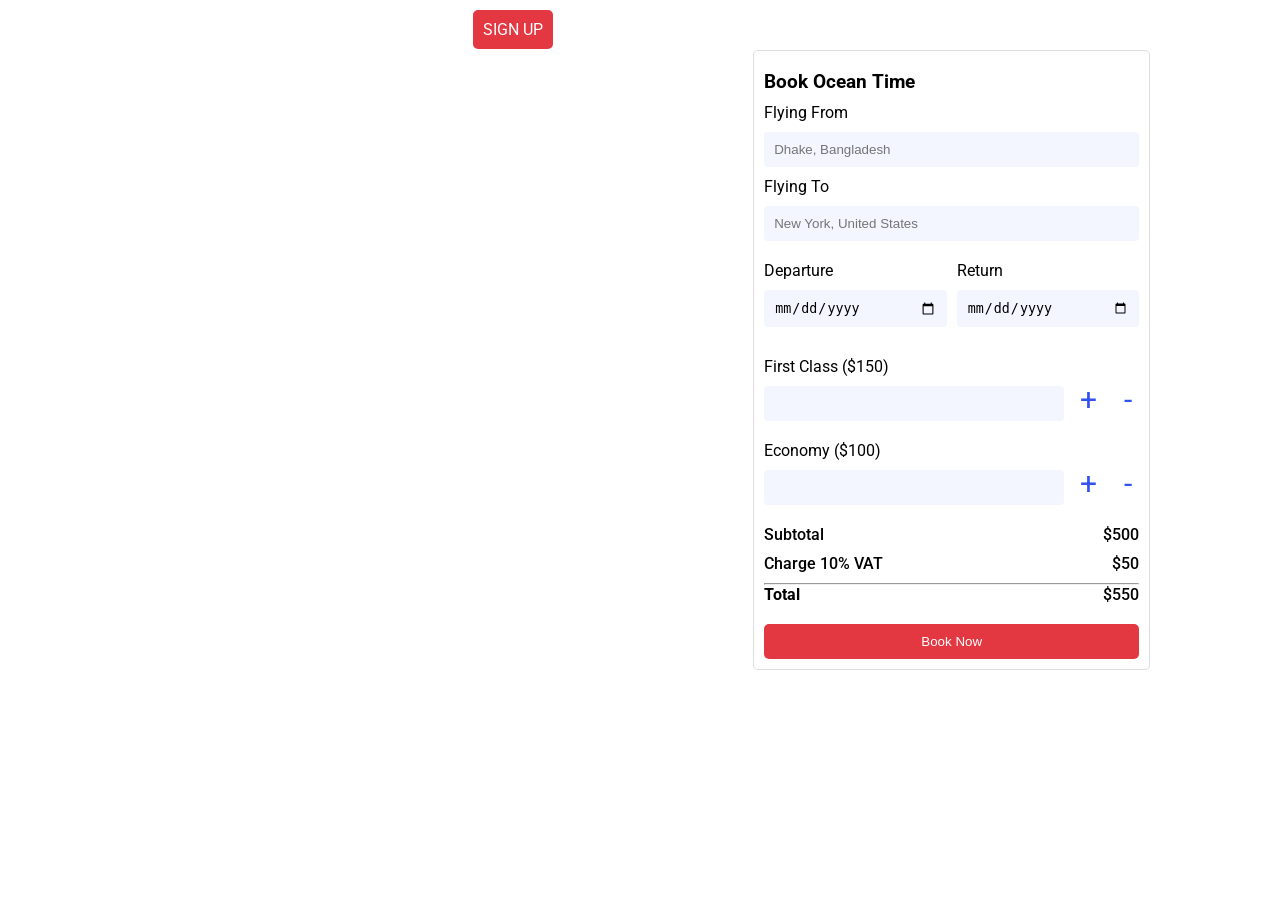
==== index.html @ bfc1fab5 "git push 1st try" ====
<!DOCTYPE html>
<html lang="en">

<head>
    <meta charset="UTF-8">
    <meta name="viewport" content="width=device-width, initial-scale=1.0">
    <title>Curise Booking</title>
    <!-- Fonts -->
    <link rel="preconnect" href="https://fonts.gstatic.com">
    <link href="https://fonts.googleapis.com/css2?family=Bebas+Neue&family=Roboto:wght@400;500;700&display=swap"
        rel="stylesheet">
    <!-- Stylesheet -->
    <link rel="stylesheet" href="style.css">
</head>

<body>
    <!--Header and Menu Section-->
    <header class="container">
        <nav>
            <ul>
                <li><a href="#">Home</a></li>
                <li><a href="#">About Us</a></li>
                <li><a href="#">Contact</a></li>
                <li><a class="active" href="#">Sign Up</a></li>
            </ul>
        </nav>
    </header>

    <!--Booking Section-->
    <main class="main-content container">

        <div class="booking-content">
            <h1>Cruise Queen</h1>
            <p>Lorem Ipsum is simply dummy text of the printing and typesetting industry. Lorem Ipsum has been the industry's standard dummy text ever since the 1500s, when an unknown printer took a galley of type and scrambled it to make a type specimen book./p>
        </div>


        <div class="booking-form">
            <h3>Book Ocean Time</h3>
            <div class="input-group">
                <label for="">Flying From</label>
                <input class="inp-style" type="text" name="" placeholder="Dhake, Bangladesh">
            </div>
            <div class="input-group">
                <label for="">Flying To</label>
                <input class="inp-style" type="text" name="" placeholder="New York, United States">
            </div>
            <div class="inputs">
                <div class="input-group">
                    <label" for="">Departure</label>
                    <input class="inp-style" type="date" name="">
                </div>
                <div class="input-group">
                    <label for="">Return</label>
                    <input class="inp-style" type="date" name="">
                </div>
            </div>
            <div class="input-group f-class">
                <div>
                    <label for="">First Class ($150)</label>
                    <input class="inp-style inp-width" type="number" name="">
                </div>
                <div class="plus-minus-btn">
                    <p>+ -</p>
                </div>
            </div>
            
            <div class="input-group f-class">
                <div>
                    <label for="">Economy ($100)</label>
                    <input class="inp-style inp-width" type="number" name="">
                </div>
                <div class="plus-minus-btn">
                    <p> <span>+</span> <span>-</span> </p>
                </div>
            </div>
            <div class="calculations">
                <div class="amount">
                    <div class="left">
                        <p>Subtotal</p>
                    </div>
                    <div class="right">
                        <p>$500</p>
                    </div>
                </div>

                <div class="amount">
                    <div class="left">
                        <p>Charge 10% VAT</p>
                    </div>
                    <div class="right">
                        <p>$50</p>
                    </div>
                </div>
                <hr>
                <div class="amount">
                    <div class="left">
                        <h4>Total</h4>
                    </div>
                    <div class="right">
                        <p>$550</p>
                    </div>
                </div>
            </div>
            <button class="btn-style">Book Now</button>
        </div>
    </main>

    <!--Thank You-->
</body>

</html>
---- style.css ----
*{
    padding: 0;
    margin: 0;
    box-sizing: border-box;
    text-decoration: none;
    list-style-type: none;
}
body{
    font-family: 'Roboto', sans-serif;
    background:url("images/ship.png");
    background-repeat: no-repeat;
    background-position: center center;
    background-attachment: scroll;
    background-size: cover;
}
nav{
    height: 50px;
    width: 100%;
    padding: 20px 0;
}
.container{
    width: 1200px;
    max-width: 85%;
    margin: 0 auto;
}
nav ul{
    display: flex;
    justify-content: flex-start;
    margin: 0px 6px;
}
nav ul li a{
    color: #fff;
    padding: 10px;
    text-transform: uppercase;
    margin-left: 30px;
}
nav ul li a:hover, a.active{
    background-color: #E33741;
    border-radius: 5px;
}
.main-content{
    display: grid;
    grid-template-columns: 2fr 3fr;
    gap: 70px;
    align-items: center;
}
.booking-content{
    color: #fff;
    width: 100%;
    float: left;
    margin-left: 50px;
}
.booking-content h1{
    font-size: 70px;
    text-transform: uppercase;
    font-family: 'Bebas Neue', cursive;
    font-weight: 500;
}
.booking-form{
    background-color: #fff;
    border: 1px solid #ddd;
    padding: 10px;
    border-radius: 5px;
    float: right;
    width: 65%;
    margin-left: 180px;
}
.booking-form h3{
    margin: 10px 0px;
}
.booking-form  .input-group{
    margin: 10px 0;
}
.booking-form  .calculations{
    margin: 10px 0;
}
.booking-form  .calculations p{
    font-weight: 500;
    margin-bottom: 10px;
}
.booking-form input{
    width: 100%;
    display: block;
    padding: 10px;
    border-radius: 5px;
    border: none;
    background: #F3F5FF;
    border-radius: 4px;
    margin: 10px 0;
}
.f-class{
    display: flex;
    justify-content: space-between;
    align-items: center;
}
.inp-width{
    min-width: 300px;
}
.plus-minus-btn{
    color: #3352F2;
    font-size: 30px;
    padding: 2px;
    margin: 10px 5px 0px 0px;
    word-spacing: 20px;
}
.booking-form .inputs{
    display: grid;
    grid-template-columns: 1fr 1fr;
    gap: 10px;
}
.btn-style{
    display: block;
    width: 100%;
    padding: 10px;
    border-radius: 5px;
    border: none;
    color: #fff;
    font-weight: 500;
    background-color:  #E33741;
}
.amount{
    display: flex;
    justify-content: space-between;
}
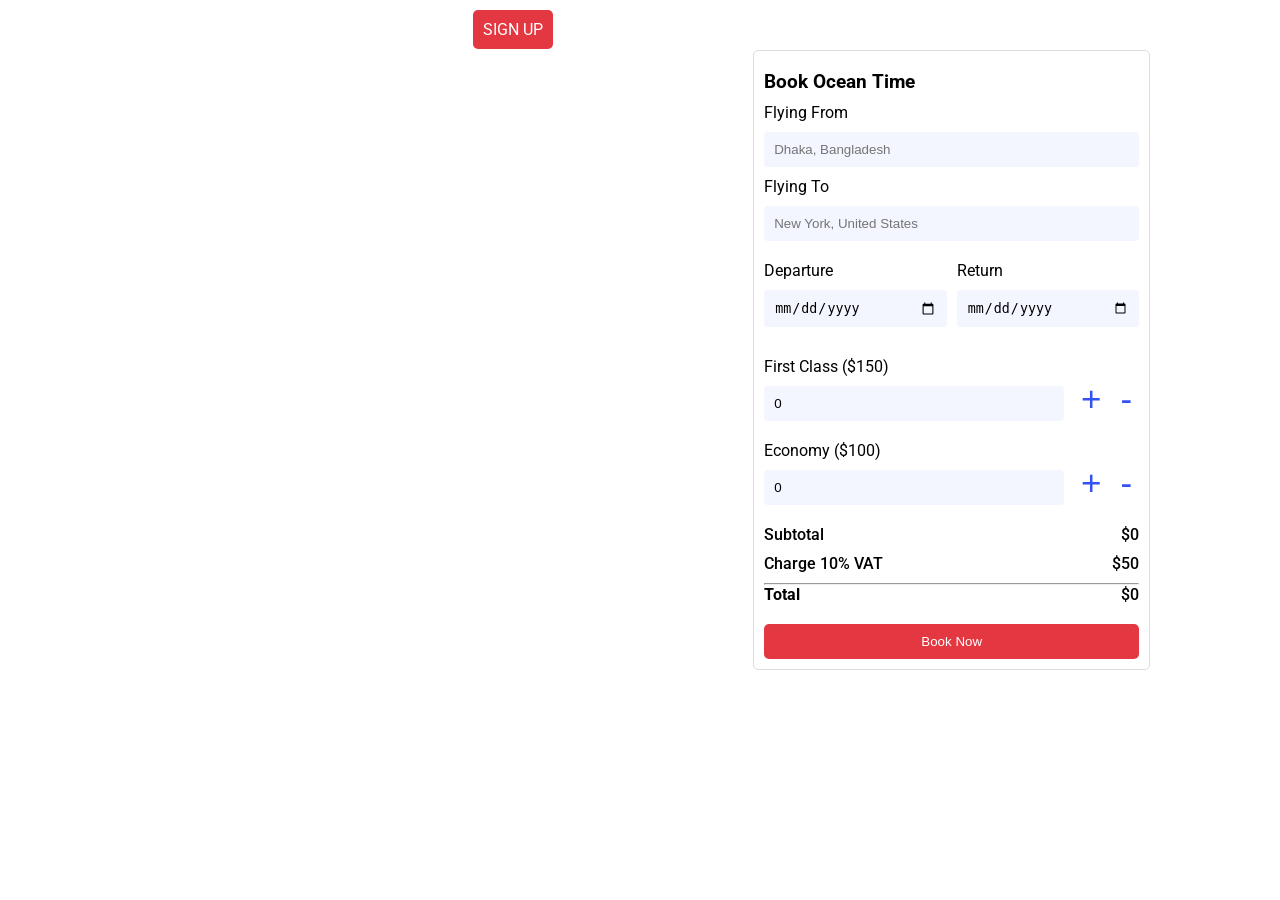
==== commit fa738e53: "before vat" ====
--- a/index.html
+++ b/index.html
@@ -6,9 +6,11 @@
     <meta name="viewport" content="width=device-width, initial-scale=1.0">
     <title>Curise Booking</title>
     <!-- Fonts -->
-    <link rel="preconnect" href="https://fonts.gstatic.com">
+    <link rel="prEconnect" href="https://fonts.gstatic.com">
     <link href="https://fonts.googleapis.com/css2?family=Bebas+Neue&family=Roboto:wght@400;500;700&display=swap"
         rel="stylesheet">
+    <!-- font awesome  -->
+    <link href="https://cdnjs.cloudflare.com/ajax/libs/font-awesome/5.11.2/css/all.css" rel="stylesheet" />
     <!-- Stylesheet -->
     <link rel="stylesheet" href="style.css">
 </head>
@@ -31,7 +33,7 @@
 
         <div class="booking-content">
             <h1>Cruise Queen</h1>
-            <p>Lorem Ipsum is simply dummy text of the printing and typesetting industry. Lorem Ipsum has been the industry's standard dummy text ever since the 1500s, when an unknown printer took a galley of type and scrambled it to make a type specimen book./p>
+            <p>Lorem Ipsum is simply dummy text of the printing and typesetting industry. Lorem Ipsum has been the industry's standard dummy text ever since the 1500s, when an unknown printer took a galley of type and scrambled it to make a type specimen book.</p>
         </div>
 
 
@@ -39,7 +41,7 @@
             <h3>Book Ocean Time</h3>
             <div class="input-group">
                 <label for="">Flying From</label>
-                <input class="inp-style" type="text" name="" placeholder="Dhake, Bangladesh">
+                <input class="inp-style" type="text" name="" placeholder="Dhaka, Bangladesh">
             </div>
             <div class="input-group">
                 <label for="">Flying To</label>
@@ -58,20 +60,24 @@
             <div class="input-group f-class">
                 <div>
                     <label for="">First Class ($150)</label>
-                    <input class="inp-style inp-width" type="number" name="">
+
+                    <input id="first-class-count" class="inp-style inp-width" value="0" type="number" name="">
+
                 </div>
                 <div class="plus-minus-btn">
-                    <p>+ -</p>
+                    <button onclick="ticketManager('first-class', true)" class="button">+</button> 
+                    <button onclick="ticketManager('first-class', false)" class="button">-</button> 
                 </div>
             </div>
             
             <div class="input-group f-class">
                 <div>
                     <label for="">Economy ($100)</label>
-                    <input class="inp-style inp-width" type="number" name="">
+                    <input id="Economy-class-count" class="inp-style inp-width" type="number" name="" value="0">
                 </div>
                 <div class="plus-minus-btn">
-                    <p> <span>+</span> <span>-</span> </p>
+                    <button onclick="ticketManager('Economy-class', true)" class="button">+</button> 
+                    <button onclick="ticketManager('Economy-class', false)" class="button">-</button> 
                 </div>
             </div>
             <div class="calculations">
@@ -80,16 +86,21 @@
                         <p>Subtotal</p>
                     </div>
                     <div class="right">
-                        <p>$500</p>
+                        <div class="hide">
+                            <p id="first-class-total">$0</p>
+                            <p id="Economy-class-total">$0</p>
+                        </div>
+                        
+                        <p id="Subtotal">$0</p>
                     </div>
                 </div>
 
                 <div class="amount">
                     <div class="left">
-                        <p>Charge 10% VAT</p>
+                        <p id="vat">Charge 10% VAT</p>
                     </div>
                     <div class="right">
-                        <p>$50</p>
+                        <p id="total">$50</p>
                     </div>
                 </div>
                 <hr>
@@ -98,7 +109,7 @@
                         <h4>Total</h4>
                     </div>
                     <div class="right">
-                        <p>$550</p>
+                        <p id="total-price">$0</p>
                     </div>
                 </div>
             </div>
@@ -107,6 +118,61 @@
     </main>
 
     <!--Thank You-->
+
+<script>
+    function ticketManager(ticket, isIncrease) {
+      const ticketInput = document.getElementById(ticket + '-count');
+      const ticketCount = parseInt(ticketInput.value);
+      let ticketNewCount = ticketCount;
+      if (isIncrease == true){
+         ticketNewCount = ticketCount + 1;
+      }
+      if (isIncrease == false && ticketCount > 0){
+         ticketNewCount = ticketCount - 1;
+      }
+      ticketInput.value = ticketNewCount;
+
+      let ticketTotal = 0;
+      if (ticket == 'first-class'){
+         ticketTotal = ticketNewCount * 150;
+      }
+      if (ticket == 'Economy-class'){
+      ticketTotal = ticketNewCount * 100;
+   }
+    
+    //   document.getElementById(ticket + '-total').innerText = ticket +' charge '+ '$'+ ticketTotal;
+
+    document.getElementById(ticket + '-total').innerText = ticket + ' price ' + '$' + ticketTotal;
+    calculateTotal();
+    // var first = document.getElementById ("first-class-total").value;
+    // var second = document.getElementById ("Economy-class-total).value;
+    // var subtotal = first + second ;
+
+    // document.getElementById(Subtotal).innerText = '$' + subtotal;
+    //   const moneyInputFirstClass = document.getElementById(first-class-total);
+    //   const moneyInputEconomyClass = document.getElementById(Economy-class-total);
+    //   const TotalMoneyInput = moneyInputFirstClass + moneyInputEconomyClass;
+    //   const moneyCount = parseInt(TotalMoneyInput.value);
+    //   document.getElementById(Subtotal).innerText = moneyCount;
+    //   ticketSubtotal = document.getElementById(first-class-totalEconomy-class-total).innerText + document.getElementById(Economy-class-total).innerText;
+    //   document.getElementById(subtotal).innerText = 
+    //   document.getElementById(subtotal).innerText = first-class-total+ Economy-class-total;
+    //   calculateTotal();
+   }
+
+   function calculateTotal(){
+      const firstClassInput = document.getElementById('first-class-count');
+      const firstClassCount = parseInt(firstClassInput.value);
+
+      const EconomyClassInput = document.getElementById('Economy-class-count');
+      const EconomyClassCount = parseInt(EconomyClassInput.value);
+
+      const totalPrice = firstClassCount * 150 + EconomyClassCount * 100;
+      document.getElementById('Subtotal').innerText = '$' + totalPrice;
+   }
+</script>
+
+
 </body>
 
 </html>
--- a/style.css
+++ b/style.css
@@ -96,12 +96,18 @@
 .inp-width{
     min-width: 300px;
 }
+.button{
+    text-decoration: none;
+    background-color: Transparent;
+    background-repeat:no-repeat;
+    border: none;
+    font-size: 35px;
+    color: #3352F2;
+}
 .plus-minus-btn{
-    color: #3352F2;
-    font-size: 30px;
     padding: 2px;
     margin: 10px 5px 0px 0px;
-    word-spacing: 20px;
+    word-spacing: 15px;
 }
 .booking-form .inputs{
     display: grid;
@@ -122,3 +128,9 @@
     display: flex;
     justify-content: space-between;
 }
+.right{
+    text-align: end;
+}
+.hide{
+    display: none;
+}
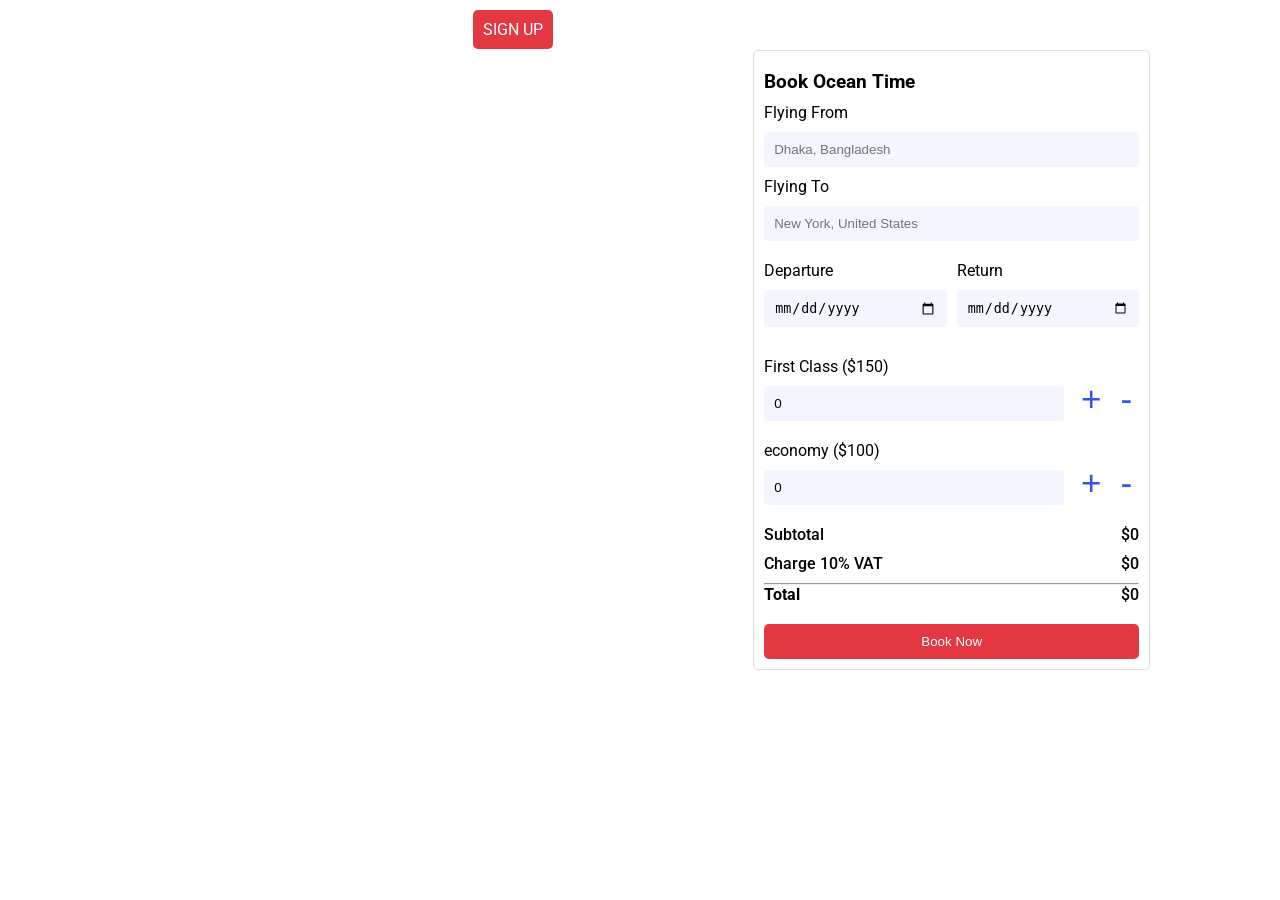
==== commit 3f6a0797: "Final-Submit" ====
--- a/index.html
+++ b/index.html
@@ -4,14 +4,13 @@
 <head>
     <meta charset="UTF-8">
     <meta name="viewport" content="width=device-width, initial-scale=1.0">
-    <title>Curise Booking</title>
+    <title>Cruise Booking</title>
     <!-- Fonts -->
-    <link rel="prEconnect" href="https://fonts.gstatic.com">
+    <link rel="prConnect" href="https://fonts.gstatic.com">
     <link href="https://fonts.googleapis.com/css2?family=Bebas+Neue&family=Roboto:wght@400;500;700&display=swap"
         rel="stylesheet">
-    <!-- font awesome  -->
-    <link href="https://cdnjs.cloudflare.com/ajax/libs/font-awesome/5.11.2/css/all.css" rel="stylesheet" />
     <!-- Stylesheet -->
+    <link href="https://cdn.jsdelivr.net/npm/bootstrap@5.0.0-beta1/dist/css/bootstrap.min.css">
     <link rel="stylesheet" href="style.css">
 </head>
 
@@ -72,12 +71,12 @@
             
             <div class="input-group f-class">
                 <div>
-                    <label for="">Economy ($100)</label>
-                    <input id="Economy-class-count" class="inp-style inp-width" type="number" name="" value="0">
+                    <label for="">economy ($100)</label>
+                    <input id="economy-class-count" class="inp-style inp-width" type="number" name="" value="0">
                 </div>
                 <div class="plus-minus-btn">
-                    <button onclick="ticketManager('Economy-class', true)" class="button">+</button> 
-                    <button onclick="ticketManager('Economy-class', false)" class="button">-</button> 
+                    <button onclick="ticketManager('economy-class', true)" class="button">+</button> 
+                    <button onclick="ticketManager('economy-class', false)" class="button">-</button> 
                 </div>
             </div>
             <div class="calculations">
@@ -88,7 +87,7 @@
                     <div class="right">
                         <div class="hide">
                             <p id="first-class-total">$0</p>
-                            <p id="Economy-class-total">$0</p>
+                            <p id="economy-class-total">$0</p>
                         </div>
                         
                         <p id="Subtotal">$0</p>
@@ -97,10 +96,10 @@
 
                 <div class="amount">
                     <div class="left">
-                        <p id="vat">Charge 10% VAT</p>
+                        <p>Charge 10% VAT</p>
                     </div>
                     <div class="right">
-                        <p id="total">$50</p>
+                        <p id="total-vat">$0</p>
                     </div>
                 </div>
                 <hr>
@@ -109,70 +108,19 @@
                         <h4>Total</h4>
                     </div>
                     <div class="right">
-                        <p id="total-price">$0</p>
+                        <p id="total-payable">$0</p>
                     </div>
                 </div>
             </div>
-            <button class="btn-style">Book Now</button>
+            <button onclick = "createPopupWin('popup.html', 
+            'payment confirmed', 800, 500);" class="btn-style">Book Now</button>
         </div>
     </main>
 
     <!--Thank You-->
 
-<script>
-    function ticketManager(ticket, isIncrease) {
-      const ticketInput = document.getElementById(ticket + '-count');
-      const ticketCount = parseInt(ticketInput.value);
-      let ticketNewCount = ticketCount;
-      if (isIncrease == true){
-         ticketNewCount = ticketCount + 1;
-      }
-      if (isIncrease == false && ticketCount > 0){
-         ticketNewCount = ticketCount - 1;
-      }
-      ticketInput.value = ticketNewCount;
-
-      let ticketTotal = 0;
-      if (ticket == 'first-class'){
-         ticketTotal = ticketNewCount * 150;
-      }
-      if (ticket == 'Economy-class'){
-      ticketTotal = ticketNewCount * 100;
-   }
-    
-    //   document.getElementById(ticket + '-total').innerText = ticket +' charge '+ '$'+ ticketTotal;
-
-    document.getElementById(ticket + '-total').innerText = ticket + ' price ' + '$' + ticketTotal;
-    calculateTotal();
-    // var first = document.getElementById ("first-class-total").value;
-    // var second = document.getElementById ("Economy-class-total).value;
-    // var subtotal = first + second ;
-
-    // document.getElementById(Subtotal).innerText = '$' + subtotal;
-    //   const moneyInputFirstClass = document.getElementById(first-class-total);
-    //   const moneyInputEconomyClass = document.getElementById(Economy-class-total);
-    //   const TotalMoneyInput = moneyInputFirstClass + moneyInputEconomyClass;
-    //   const moneyCount = parseInt(TotalMoneyInput.value);
-    //   document.getElementById(Subtotal).innerText = moneyCount;
-    //   ticketSubtotal = document.getElementById(first-class-totalEconomy-class-total).innerText + document.getElementById(Economy-class-total).innerText;
-    //   document.getElementById(subtotal).innerText = 
-    //   document.getElementById(subtotal).innerText = first-class-total+ Economy-class-total;
-    //   calculateTotal();
-   }
-
-   function calculateTotal(){
-      const firstClassInput = document.getElementById('first-class-count');
-      const firstClassCount = parseInt(firstClassInput.value);
-
-      const EconomyClassInput = document.getElementById('Economy-class-count');
-      const EconomyClassCount = parseInt(EconomyClassInput.value);
-
-      const totalPrice = firstClassCount * 150 + EconomyClassCount * 100;
-      document.getElementById('Subtotal').innerText = '$' + totalPrice;
-   }
-</script>
-
-
+    <!-- external javascript -->
+<script src="script.js"></script>
 </body>
 
 </html>
--- a/style.css
+++ b/style.css
@@ -133,4 +133,4 @@
 }
 .hide{
     display: none;
-}+}
